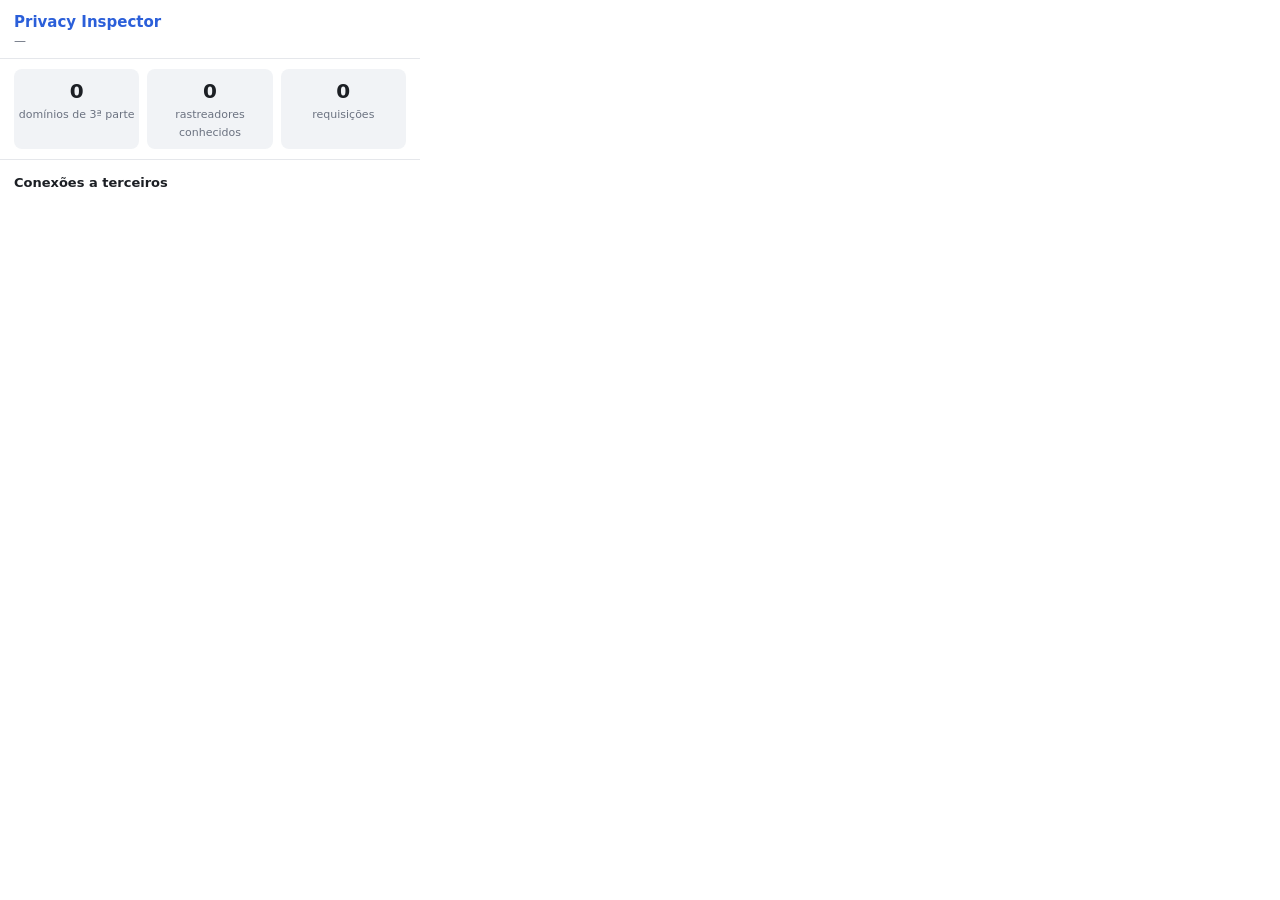
==== extension/popup/popup.html @ 810b6980 "feat: estrutura inicial da extensão e detecção de domínios de terceira parte Manifest V2 com backgro" ====
<!DOCTYPE html>
<html lang="pt-BR">
<head>
  <meta charset="utf-8">
  <link rel="stylesheet" href="popup.css">
</head>
<body>
  <header>
    <div class="title">Privacy Inspector</div>
    <div class="page" id="page">—</div>
  </header>

  <section class="summary">
    <div class="stat"><span id="stat-third">0</span><label>domínios de 3ª parte</label></div>
    <div class="stat"><span id="stat-trackers">0</span><label>rastreadores conhecidos</label></div>
    <div class="stat"><span id="stat-requests">0</span><label>requisições</label></div>
  </section>

  <main>
    <h2>Conexões a terceiros</h2>
    <ul id="third-list" class="list"></ul>
    <p id="empty" class="empty" hidden>Nenhuma conexão de terceira parte observada.</p>
  </main>

  <script src="popup.js"></script>
</body>
</html>
---- extension/popup/popup.css ----
:root {
  --bg: #ffffff;
  --fg: #1c1f24;
  --muted: #6b7280;
  --line: #e5e7eb;
  --accent: #2b5fd9;
  --danger: #c62828;
  --warn: #ef6c00;
  --ok: #2e7d32;
  --chip: #f1f3f6;
}
@media (prefers-color-scheme: dark) {
  :root {
    --bg: #1f2126;
    --fg: #e8eaed;
    --muted: #9aa0a6;
    --line: #34373d;
    --chip: #2b2e34;
  }
}

* { box-sizing: border-box; }
body {
  margin: 0;
  width: 420px;
  max-height: 580px;
  font: 13px/1.4 system-ui, sans-serif;
  background: var(--bg);
  color: var(--fg);
}
header { padding: 12px 14px 8px; border-bottom: 1px solid var(--line); }
.title { font-weight: 700; font-size: 15px; color: var(--accent); }
.page { color: var(--muted); font-size: 12px; overflow: hidden; text-overflow: ellipsis; white-space: nowrap; }

.summary { display: flex; gap: 8px; padding: 10px 14px; border-bottom: 1px solid var(--line); }
.stat { flex: 1; text-align: center; background: var(--chip); border-radius: 8px; padding: 8px 4px; }
.stat span { display: block; font-size: 20px; font-weight: 700; }
.stat label { font-size: 11px; color: var(--muted); }

main { padding: 6px 14px 14px; }
h2 { font-size: 13px; margin: 8px 0; }
.list { list-style: none; margin: 0; padding: 0; }
.list li { padding: 6px 0; border-bottom: 1px solid var(--line); }
.row { display: flex; justify-content: space-between; gap: 8px; }
.site { font-weight: 600; word-break: break-all; }
.count { color: var(--muted); white-space: nowrap; }
.meta { color: var(--muted); font-size: 11px; word-break: break-all; }
.tag { display: inline-block; font-size: 10px; padding: 1px 6px; border-radius: 10px; margin: 2px 4px 0 0; background: var(--chip); }
.tag.tracker { background: var(--danger); color: #fff; }
.empty { color: var(--muted); }
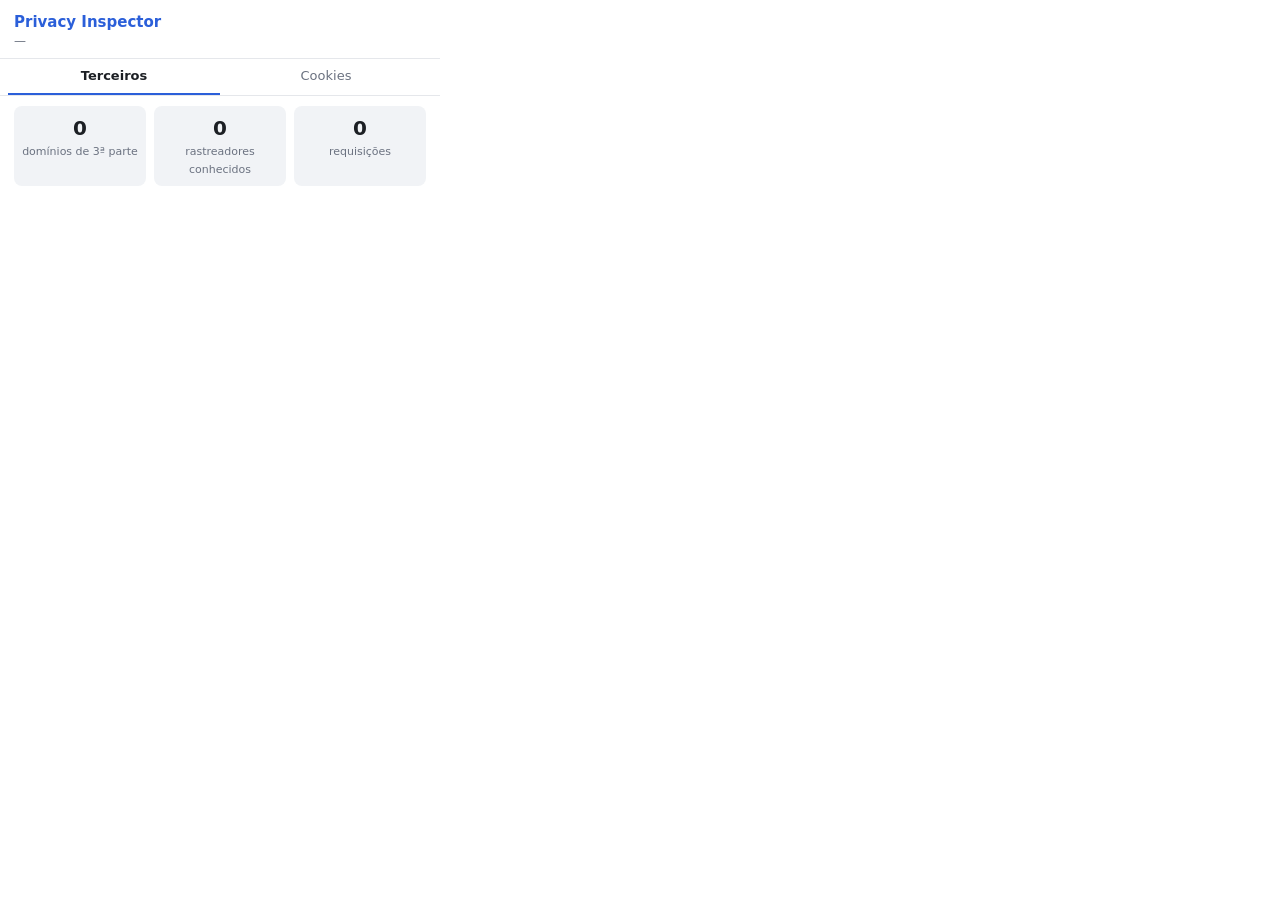
==== commit 7a674a60: "feat: detecção de cookies injetados no carregamento da página Captura cookies por Set-Cookie (webReq" ====
--- a/extension/popup/popup.html
+++ b/extension/popup/popup.html
@@ -10,16 +10,41 @@
     <div class="page" id="page">—</div>
   </header>
 
-  <section class="summary">
-    <div class="stat"><span id="stat-third">0</span><label>domínios de 3ª parte</label></div>
-    <div class="stat"><span id="stat-trackers">0</span><label>rastreadores conhecidos</label></div>
-    <div class="stat"><span id="stat-requests">0</span><label>requisições</label></div>
-  </section>
+  <nav class="tabs">
+    <button data-tab="third" class="active">Terceiros <span id="n-third"></span></button>
+    <button data-tab="cookies">Cookies <span id="n-cookies"></span></button>
+  </nav>
 
   <main>
-    <h2>Conexões a terceiros</h2>
-    <ul id="third-list" class="list"></ul>
-    <p id="empty" class="empty" hidden>Nenhuma conexão de terceira parte observada.</p>
+    <!-- Terceiros -->
+    <section id="tab-third" class="panel active">
+      <div class="summary">
+        <div class="stat"><span id="stat-third">0</span><label>domínios de 3ª parte</label></div>
+        <div class="stat"><span id="stat-trackers">0</span><label>rastreadores conhecidos</label></div>
+        <div class="stat"><span id="stat-requests">0</span><label>requisições</label></div>
+      </div>
+      <ul id="third-list" class="list"></ul>
+      <p id="third-empty" class="empty" hidden>Nenhuma conexão de terceira parte observada.</p>
+    </section>
+
+    <!-- Cookies -->
+    <section id="tab-cookies" class="panel">
+      <div class="summary">
+        <div class="stat"><span id="ck-total">0</span><label>cookies injetados</label></div>
+        <div class="stat"><span id="ck-first">0</span><label>1ª parte</label></div>
+        <div class="stat"><span id="ck-third">0</span><label>3ª parte</label></div>
+      </div>
+      <div class="summary">
+        <div class="stat"><span id="ck-session">0</span><label>sessão</label></div>
+        <div class="stat"><span id="ck-persistent">0</span><label>persistentes</label></div>
+        <div class="stat small"><span id="ck-origin">0 / 0</span><label>via HTTP / via JS</label></div>
+      </div>
+      <div class="filters">
+        <label><input type="checkbox" id="ck-only-third"> só 3ª parte</label>
+      </div>
+      <ul id="cookie-list" class="list"></ul>
+      <p id="cookie-empty" class="empty" hidden>Nenhum cookie criado durante o carregamento.</p>
+    </section>
   </main>
 
   <script src="popup.js"></script>
--- a/extension/popup/popup.css
+++ b/extension/popup/popup.css
@@ -16,14 +16,15 @@
     --muted: #9aa0a6;
     --line: #34373d;
     --chip: #2b2e34;
+    --accent: #7aa2ff;
   }
 }
 
 * { box-sizing: border-box; }
 body {
   margin: 0;
-  width: 420px;
-  max-height: 580px;
+  width: 440px;
+  max-height: 600px;
   font: 13px/1.4 system-ui, sans-serif;
   background: var(--bg);
   color: var(--fg);
@@ -32,19 +33,34 @@
 .title { font-weight: 700; font-size: 15px; color: var(--accent); }
 .page { color: var(--muted); font-size: 12px; overflow: hidden; text-overflow: ellipsis; white-space: nowrap; }
 
-.summary { display: flex; gap: 8px; padding: 10px 14px; border-bottom: 1px solid var(--line); }
+.tabs { display: flex; border-bottom: 1px solid var(--line); padding: 0 8px; }
+.tabs button {
+  flex: 1; background: none; border: 0; border-bottom: 2px solid transparent;
+  color: var(--muted); font: inherit; padding: 8px 4px; cursor: pointer;
+}
+.tabs button.active { color: var(--fg); border-bottom-color: var(--accent); font-weight: 600; }
+.tabs button span { font-size: 11px; color: var(--muted); }
+
+.panel { display: none; }
+.panel.active { display: block; }
+
+.summary { display: flex; gap: 8px; margin: 10px 0 0; }
 .stat { flex: 1; text-align: center; background: var(--chip); border-radius: 8px; padding: 8px 4px; }
 .stat span { display: block; font-size: 20px; font-weight: 700; }
+.stat.small span { font-size: 16px; padding: 2px 0; }
 .stat label { font-size: 11px; color: var(--muted); }
 
-main { padding: 6px 14px 14px; }
-h2 { font-size: 13px; margin: 8px 0; }
-.list { list-style: none; margin: 0; padding: 0; }
+.filters { margin: 10px 0 2px; font-size: 12px; color: var(--muted); }
+
+main { padding: 0 14px 14px; }
+.list { list-style: none; margin: 8px 0 0; padding: 0; }
 .list li { padding: 6px 0; border-bottom: 1px solid var(--line); }
 .row { display: flex; justify-content: space-between; gap: 8px; }
 .site { font-weight: 600; word-break: break-all; }
 .count { color: var(--muted); white-space: nowrap; }
 .meta { color: var(--muted); font-size: 11px; word-break: break-all; }
 .tag { display: inline-block; font-size: 10px; padding: 1px 6px; border-radius: 10px; margin: 2px 4px 0 0; background: var(--chip); }
-.tag.tracker { background: var(--danger); color: #fff; }
+.tag.tracker, .tag.third { background: var(--danger); color: #fff; }
+.tag.first { background: var(--ok); color: #fff; }
+.tag.persistent { background: var(--warn); color: #fff; }
 .empty { color: var(--muted); }
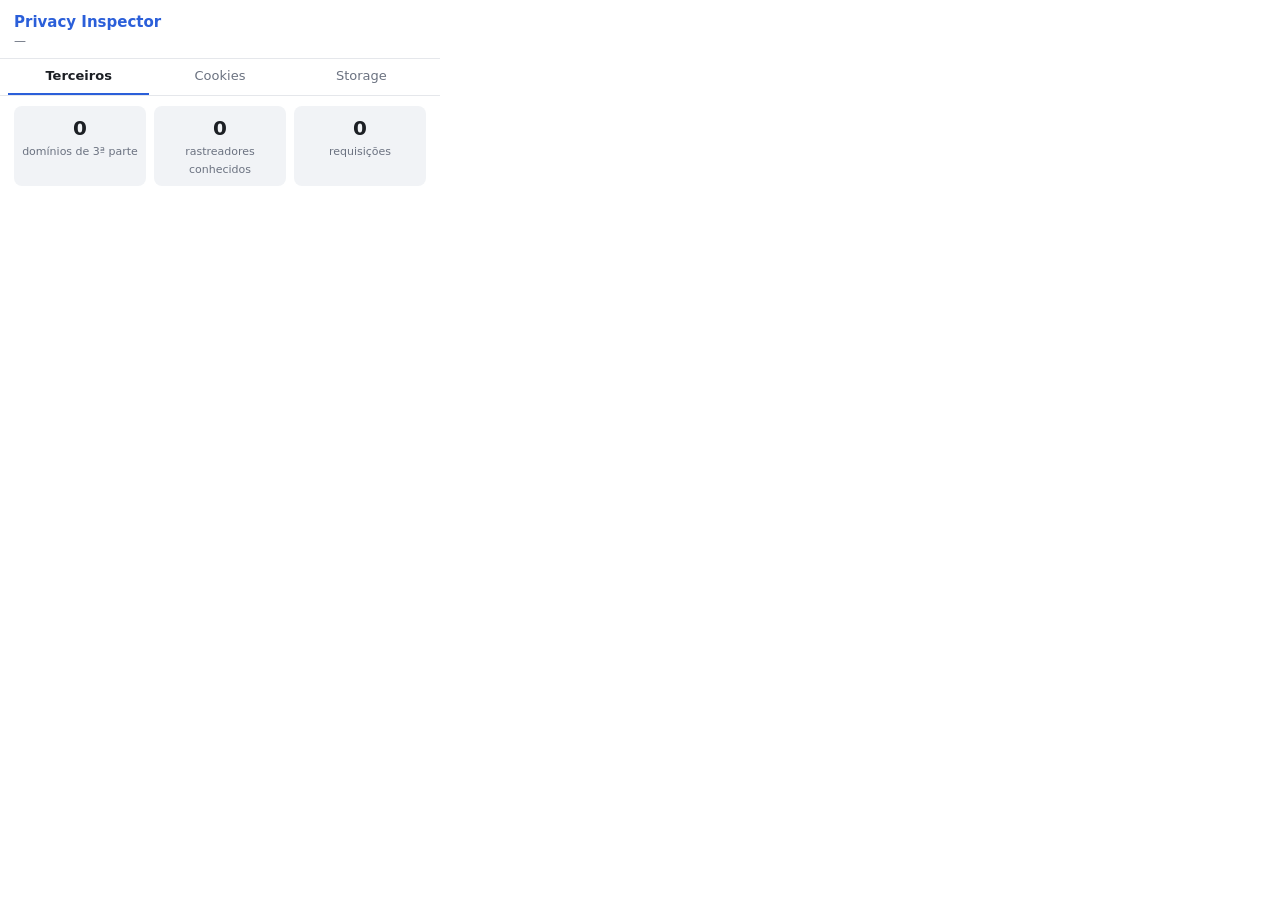
==== commit f0c161b6: "feat: detecção de armazenamento HTML5 (localStorage, sessionStorage, IndexedDB) Hooks em Storage e I" ====
--- a/extension/popup/popup.html
+++ b/extension/popup/popup.html
@@ -13,6 +13,7 @@
   <nav class="tabs">
     <button data-tab="third" class="active">Terceiros <span id="n-third"></span></button>
     <button data-tab="cookies">Cookies <span id="n-cookies"></span></button>
+    <button data-tab="storage">Storage <span id="n-storage"></span></button>
   </nav>
 
   <main>
@@ -45,6 +46,22 @@
       <ul id="cookie-list" class="list"></ul>
       <p id="cookie-empty" class="empty" hidden>Nenhum cookie criado durante o carregamento.</p>
     </section>
+
+    <!-- Storage HTML5 -->
+    <section id="tab-storage" class="panel">
+      <div class="summary">
+        <div class="stat"><span id="st-local">0</span><label>itens localStorage</label></div>
+        <div class="stat"><span id="st-session">0</span><label>itens sessionStorage</label></div>
+        <div class="stat"><span id="st-idb">0</span><label>bancos IndexedDB</label></div>
+      </div>
+      <div class="summary">
+        <div class="stat"><span id="st-origins">0</span><label>origens com dados</label></div>
+        <div class="stat"><span id="st-third">0</span><label>origens de 3ª parte</label></div>
+        <div class="stat small"><span id="st-bytes">0</span><label>tamanho (Web Storage)</label></div>
+      </div>
+      <ul id="storage-list" class="list"></ul>
+      <p id="storage-empty" class="empty" hidden>Nenhum dado gravado em localStorage, sessionStorage ou IndexedDB.</p>
+    </section>
   </main>
 
   <script src="popup.js"></script>
--- a/extension/popup/popup.css
+++ b/extension/popup/popup.css
@@ -64,3 +64,9 @@
 .tag.first { background: var(--ok); color: #fff; }
 .tag.persistent { background: var(--warn); color: #fff; }
 .empty { color: var(--muted); }
+
+.group { margin-top: 6px; }
+.group-title { font-size: 11px; font-weight: 600; text-transform: uppercase; letter-spacing: .03em; color: var(--muted); }
+.kv { display: flex; justify-content: space-between; gap: 8px; font-size: 11px; padding: 1px 0 1px 8px; }
+.kv .k { font-family: ui-monospace, monospace; word-break: break-all; }
+.kv .v { color: var(--muted); white-space: nowrap; }
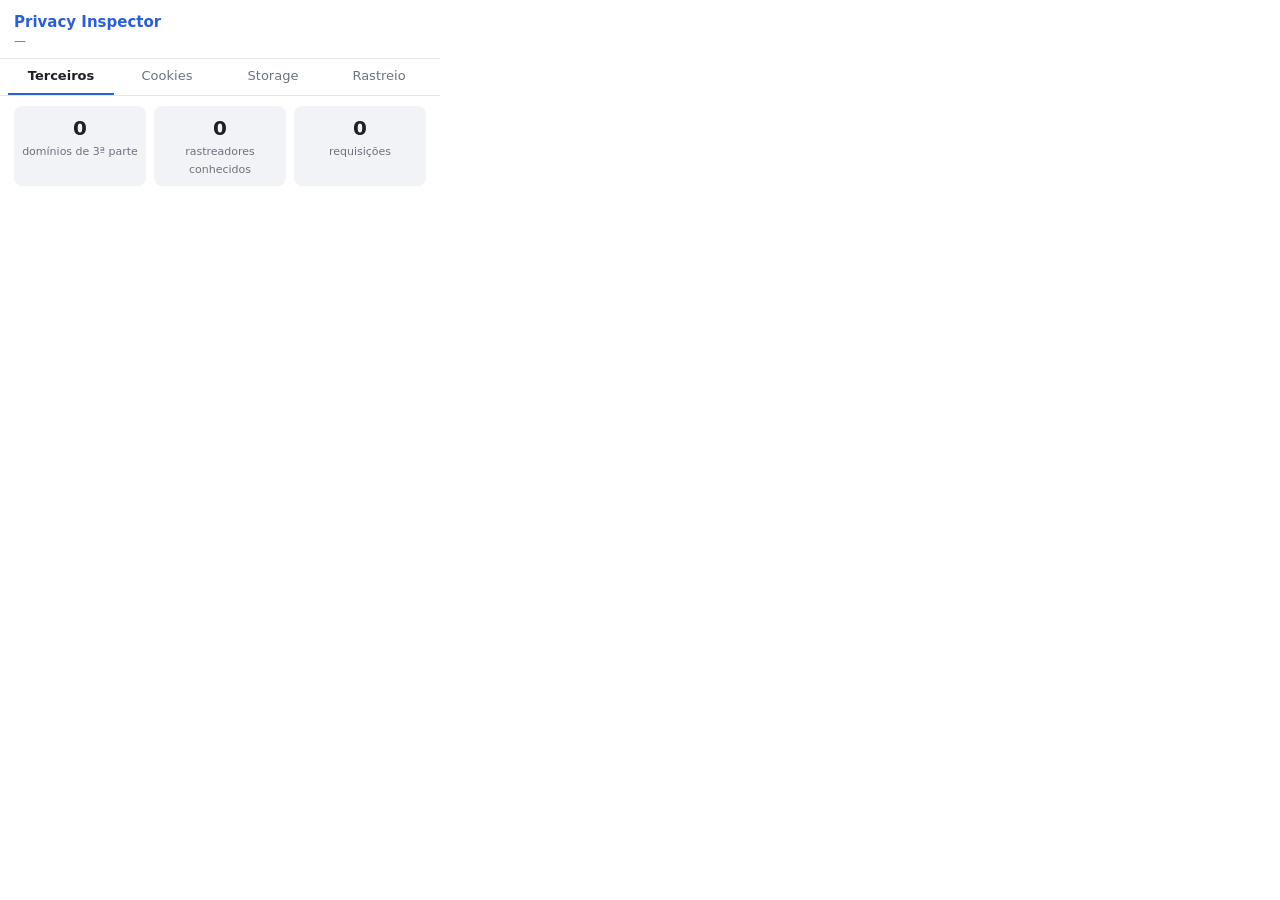
==== commit ccf94814: "feat: canvas fingerprint, bounce tracking, cookie sync e parâmetros de rastreamento Canvas: heurísti" ====
--- a/extension/popup/popup.html
+++ b/extension/popup/popup.html
@@ -14,6 +14,7 @@
     <button data-tab="third" class="active">Terceiros <span id="n-third"></span></button>
     <button data-tab="cookies">Cookies <span id="n-cookies"></span></button>
     <button data-tab="storage">Storage <span id="n-storage"></span></button>
+    <button data-tab="tracking">Rastreio <span id="n-tracking"></span></button>
   </nav>
 
   <main>
@@ -45,6 +46,12 @@
       </div>
       <ul id="cookie-list" class="list"></ul>
       <p id="cookie-empty" class="empty" hidden>Nenhum cookie criado durante o carregamento.</p>
+      <details id="ck-rejected-box" class="rejected" hidden>
+        <summary>Tentativas rejeitadas pelo navegador (<span id="ck-rejected-n">0</span>)</summary>
+        <p class="meta">Cookies com Domain inválido (sufixo público ou domínio alheio). Não são gravados;
+          em geral indicam <em>domain probing</em> de scripts de analytics.</p>
+        <ul id="ck-rejected-list" class="list"></ul>
+      </details>
     </section>
 
     <!-- Storage HTML5 -->
@@ -62,6 +69,21 @@
       <ul id="storage-list" class="list"></ul>
       <p id="storage-empty" class="empty" hidden>Nenhum dado gravado em localStorage, sessionStorage ou IndexedDB.</p>
     </section>
+
+    <!-- Técnicas de rastreamento -->
+    <section id="tab-tracking" class="panel">
+      <h3>Canvas fingerprint <span id="tr-canvas-status" class="tag"></span></h3>
+      <ul id="tr-canvas" class="list"></ul>
+
+      <h3>Bounce tracking <span id="tr-bounce-status" class="tag"></span></h3>
+      <div id="tr-bounce"></div>
+
+      <h3>Cookie sync / compartilhamento de ID <span id="tr-sync-status" class="tag"></span></h3>
+      <ul id="tr-sync" class="list"></ul>
+
+      <h3>Parâmetros de rastreamento na URL <span id="tr-params-status" class="tag"></span></h3>
+      <ul id="tr-params" class="list"></ul>
+    </section>
   </main>
 
   <script src="popup.js"></script>
--- a/extension/popup/popup.css
+++ b/extension/popup/popup.css
@@ -65,6 +65,18 @@
 .tag.persistent { background: var(--warn); color: #fff; }
 .empty { color: var(--muted); }
 
+h3 { font-size: 13px; margin: 14px 0 4px; display: flex; align-items: center; gap: 6px; }
+h3 .tag { margin: 0; }
+.tag.ok { background: var(--ok); color: #fff; }
+.tag.warn { background: var(--warn); color: #fff; }
+.chain { display: flex; flex-wrap: wrap; align-items: center; gap: 4px; margin: 4px 0; font-size: 12px; }
+.chain .hop { padding: 2px 6px; border-radius: 6px; background: var(--chip); }
+.chain .hop.bad { background: var(--danger); color: #fff; }
+.mono { font-family: ui-monospace, monospace; }
+
+.rejected { margin-top: 12px; }
+.rejected summary { cursor: pointer; color: var(--muted); font-size: 12px; }
+
 .group { margin-top: 6px; }
 .group-title { font-size: 11px; font-weight: 600; text-transform: uppercase; letter-spacing: .03em; color: var(--muted); }
 .kv { display: flex; justify-content: space-between; gap: 8px; font-size: 11px; padding: 1px 0 1px 8px; }
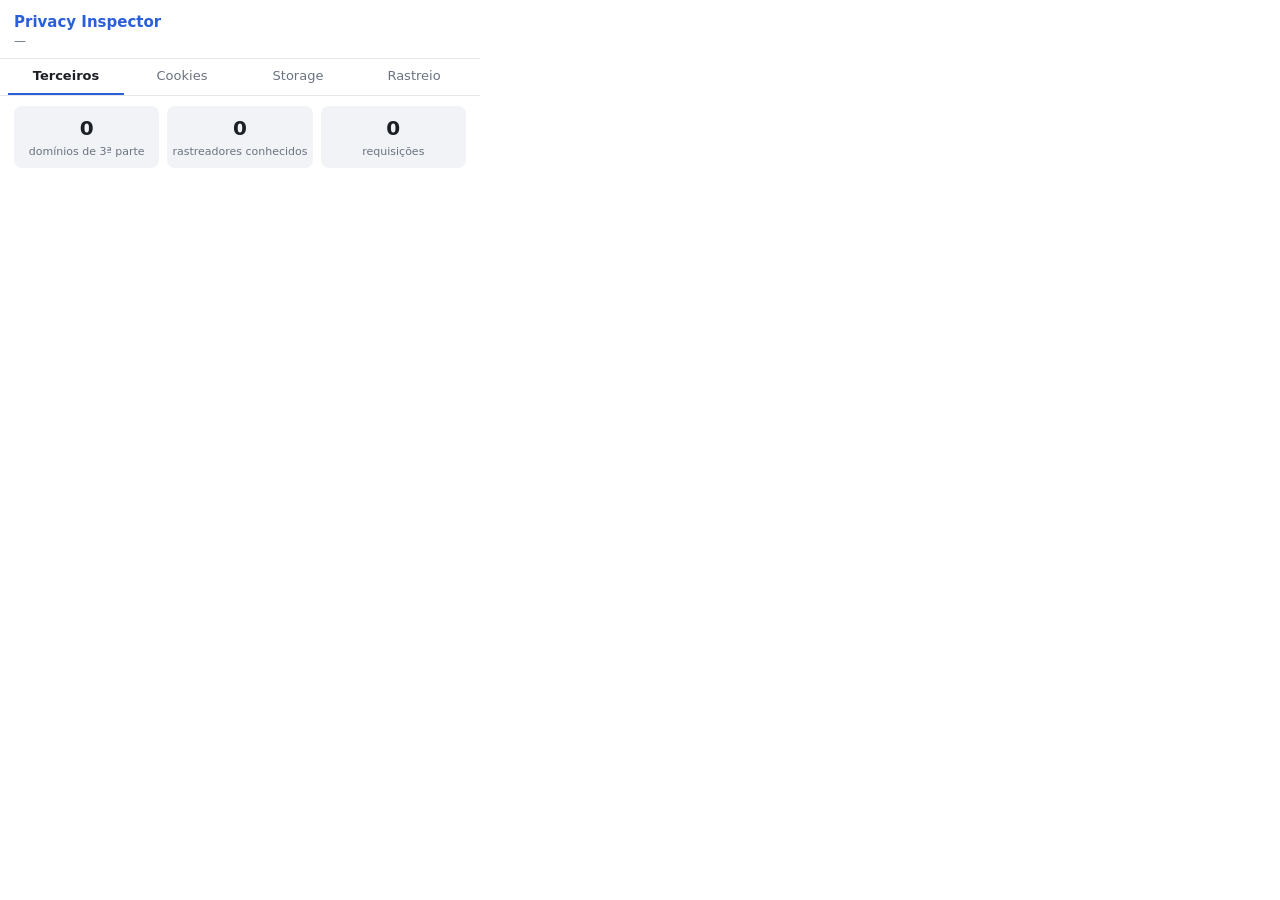
==== commit 7613264c: "feat: detecção de indicadores de hijacking/hook e laboratório BeEF simulado Sinaliza WebSocket e pol" ====
--- a/extension/popup/popup.html
+++ b/extension/popup/popup.html
@@ -83,6 +83,9 @@
 
       <h3>Parâmetros de rastreamento na URL <span id="tr-params-status" class="tag"></span></h3>
       <ul id="tr-params" class="list"></ul>
+
+      <h3>Hijacking / hook <span id="tr-hijack-status" class="tag"></span></h3>
+      <ul id="tr-hijack" class="list"></ul>
     </section>
   </main>
 
--- a/extension/popup/popup.css
+++ b/extension/popup/popup.css
@@ -23,7 +23,7 @@
 * { box-sizing: border-box; }
 body {
   margin: 0;
-  width: 440px;
+  width: 480px;
   max-height: 600px;
   font: 13px/1.4 system-ui, sans-serif;
   background: var(--bg);
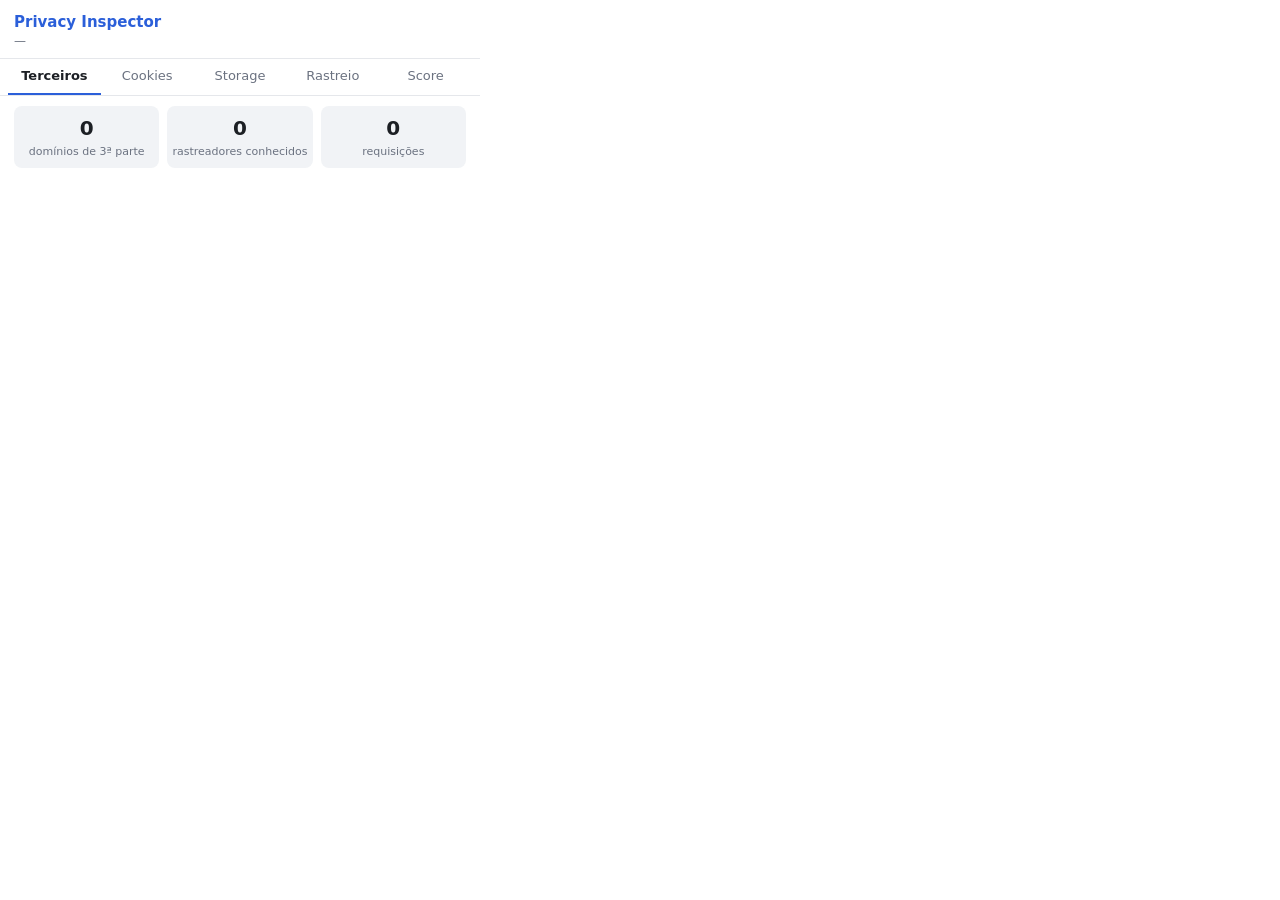
==== commit 2b89453d: "feat: pontuação de privacidade com metodologia explícita (aba Score) A página começa com 100 pontos " ====
--- a/extension/popup/popup.html
+++ b/extension/popup/popup.html
@@ -15,6 +15,7 @@
     <button data-tab="cookies">Cookies <span id="n-cookies"></span></button>
     <button data-tab="storage">Storage <span id="n-storage"></span></button>
     <button data-tab="tracking">Rastreio <span id="n-tracking"></span></button>
+    <button data-tab="score">Score <span id="n-score"></span></button>
   </nav>
 
   <main>
@@ -87,6 +88,25 @@
       <h3>Hijacking / hook <span id="tr-hijack-status" class="tag"></span></h3>
       <ul id="tr-hijack" class="list"></ul>
     </section>
+
+    <!-- Pontuação de privacidade -->
+    <section id="tab-score" class="panel">
+      <div class="score-head">
+        <div id="sc-value" class="score-value">–</div>
+        <div>
+          <div id="sc-grade" class="score-grade">–</div>
+          <div class="meta">100 pontos menos os descontos por critério.<br>
+            A ≥ 90 · B ≥ 75 · C ≥ 55 · D ≥ 35 · E &lt; 35</div>
+        </div>
+      </div>
+      <p id="sc-veto" class="veto" hidden></p>
+      <table class="score-table">
+        <thead><tr><th>Critério</th><th>Medido</th><th>Desconto</th></tr></thead>
+        <tbody id="sc-items"></tbody>
+      </table>
+      <p class="meta">Desconto = mín(teto, medido × peso). Os tetos somam 100.
+        Passe o mouse sobre um critério para ver a justificativa.</p>
+    </section>
   </main>
 
   <script src="popup.js"></script>
--- a/extension/popup/popup.css
+++ b/extension/popup/popup.css
@@ -74,6 +74,20 @@
 .chain .hop.bad { background: var(--danger); color: #fff; }
 .mono { font-family: ui-monospace, monospace; }
 
+.score-head { display: flex; align-items: center; gap: 14px; margin: 12px 0 8px; }
+.score-value { font-size: 44px; font-weight: 800; line-height: 1; min-width: 72px; text-align: center; }
+.score-grade { font-size: 18px; font-weight: 700; }
+.grade-A, .grade-B { color: var(--ok); }
+.grade-C { color: var(--warn); }
+.grade-D, .grade-E { color: var(--danger); }
+.veto { background: var(--danger); color: #fff; padding: 6px 8px; border-radius: 6px; font-size: 12px; }
+.score-table { width: 100%; border-collapse: collapse; font-size: 12px; }
+.score-table th { text-align: left; color: var(--muted); font-weight: 600; border-bottom: 1px solid var(--line); padding: 4px 2px; }
+.score-table td { border-bottom: 1px solid var(--line); padding: 4px 2px; }
+.score-table td:nth-child(2), .score-table td:nth-child(3), .score-table th:nth-child(2), .score-table th:nth-child(3) { text-align: right; white-space: nowrap; }
+.score-table tr.zero td { color: var(--muted); }
+.score-table .pen { color: var(--danger); font-weight: 600; }
+
 .rejected { margin-top: 12px; }
 .rejected summary { cursor: pointer; color: var(--muted); font-size: 12px; }
 
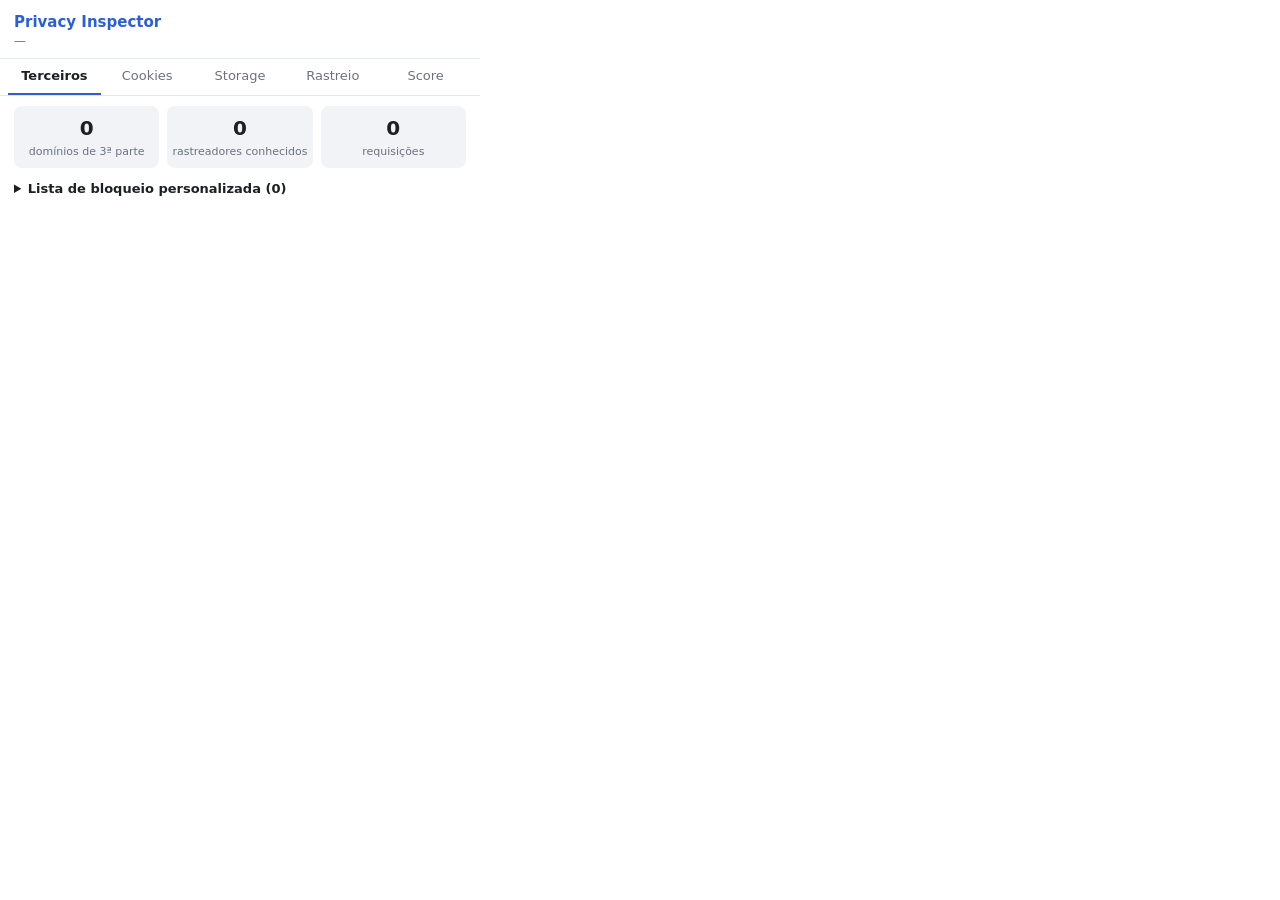
==== commit 715163cc: "feat: lista de bloqueio personalizada e bloqueios por domínio Domínios escolhidos no popup (botão po" ====
--- a/extension/popup/popup.html
+++ b/extension/popup/popup.html
@@ -28,6 +28,17 @@
       </div>
       <ul id="third-list" class="list"></ul>
       <p id="third-empty" class="empty" hidden>Nenhuma conexão de terceira parte observada.</p>
+
+      <details id="bl-box" class="blocklist">
+        <summary>Lista de bloqueio personalizada (<span id="bl-n">0</span>)</summary>
+        <p class="meta">Bloqueia o domínio e seus subdomínios em todas as páginas.
+          Recarregue a página para aplicar.</p>
+        <form id="bl-form" class="bl-form">
+          <input id="bl-input" placeholder="ex.: doubleclick.net" autocomplete="off">
+          <button type="submit">Adicionar</button>
+        </form>
+        <ul id="bl-list" class="list"></ul>
+      </details>
     </section>
 
     <!-- Cookies -->
--- a/extension/popup/popup.css
+++ b/extension/popup/popup.css
@@ -88,6 +88,15 @@
 .score-table tr.zero td { color: var(--muted); }
 .score-table .pen { color: var(--danger); font-weight: 600; }
 
+.btn-block { font: inherit; font-size: 11px; border: 1px solid var(--line); background: var(--chip); color: var(--fg);
+  border-radius: 6px; padding: 1px 8px; cursor: pointer; margin-left: 6px; }
+.btn-block.on { background: var(--danger); color: #fff; border-color: var(--danger); }
+.blocklist { margin-top: 12px; }
+.blocklist summary { cursor: pointer; font-weight: 600; }
+.bl-form { display: flex; gap: 6px; margin: 6px 0; }
+.bl-form input { flex: 1; font: inherit; padding: 4px 6px; border: 1px solid var(--line); border-radius: 6px; background: var(--bg); color: var(--fg); }
+.bl-form button { font: inherit; border: 0; background: var(--accent); color: #fff; border-radius: 6px; padding: 4px 10px; cursor: pointer; }
+
 .rejected { margin-top: 12px; }
 .rejected summary { cursor: pointer; color: var(--muted); font-size: 12px; }
 
